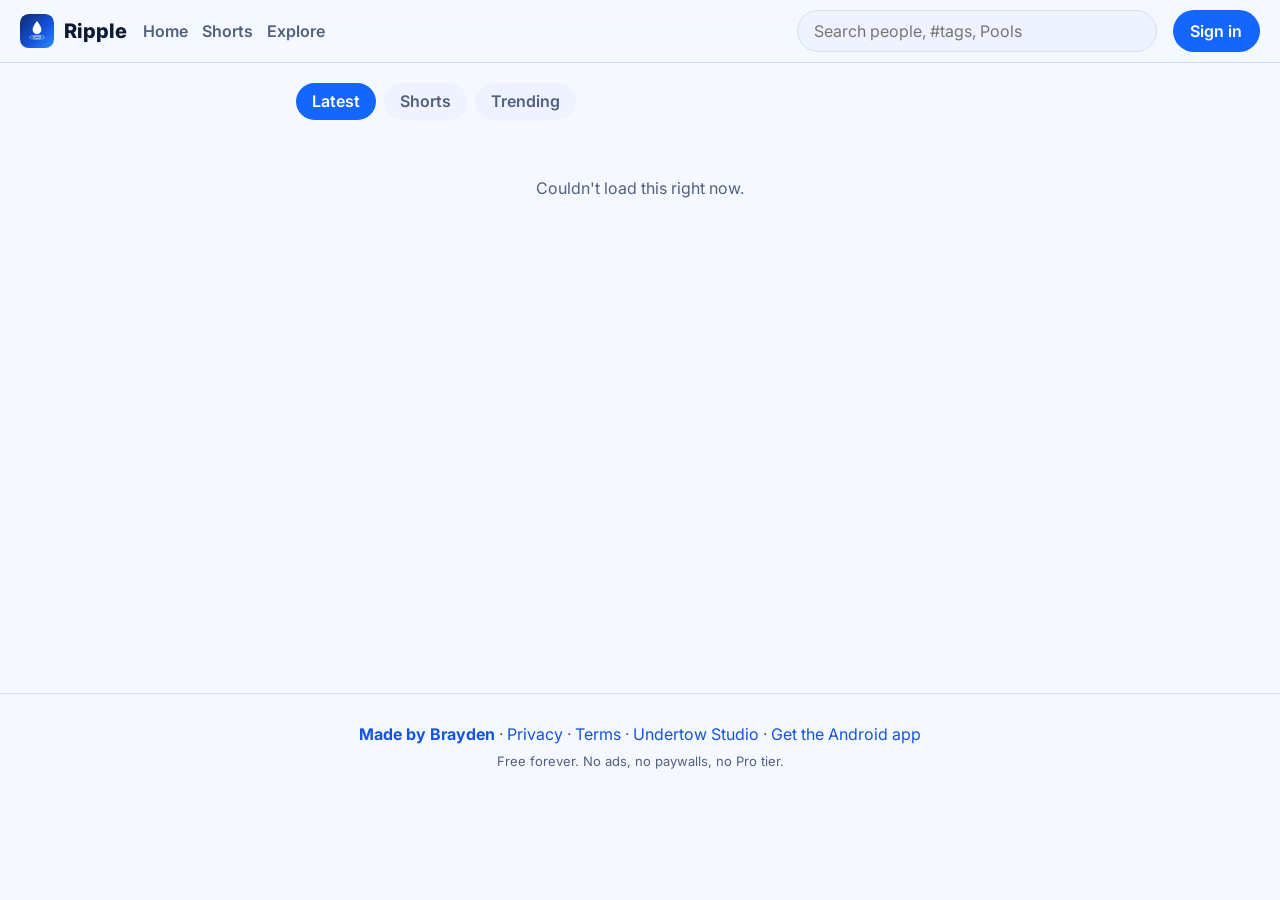
==== index.html @ 59a77327 "Ripple web viewer" ====
<!doctype html>
<html lang="en">
<head>
  <meta charset="utf-8">
  <meta name="viewport" content="width=device-width,initial-scale=1,viewport-fit=cover">
  <title>Ripple — short videos, posts, Pools and chats</title>
  <meta name="description" content="Ripple: short videos, posts, Pools (communities) and chats. Free, no ads. Made by Brayden.">
  <meta name="theme-color" content="#061a3d">
  <meta property="og:site_name" content="Ripple">
  <meta property="og:title" content="Ripple">
  <meta property="og:description" content="Short videos, posts, Pools and chats. Free, no ads. Made by Brayden.">
  <meta property="og:type" content="website">
  <meta property="og:image" content="icon-512.png">
  <link rel="icon" href="icon.svg" type="image/svg+xml">
  <link rel="stylesheet" href="style.css">
</head>
<body>
  <header class="top">
    <a class="brand" href="#/"><svg viewBox="0 0 108 108" class="mark" aria-hidden="true"><use href="#drop"/></svg><span>Ripple</span></a>
    <nav>
      <a href="#/">Home</a>
      <a href="#/shorts">Shorts</a>
      <a href="#/explore">Explore</a>
    </nav>
    <form class="search" id="search"><input name="q" placeholder="Search people, #tags, Pools" autocomplete="off" aria-label="Search"></form>
    <div id="me"></div>
  </header>
  <main id="view" aria-live="polite"></main>
  <footer class="foot">
    <a id="credit" href="#/">Made by Brayden</a> ·
    <a href="#/privacy">Privacy</a> · <a href="#/terms">Terms</a> ·
    <a id="studio" href="#">Undertow Studio</a> · <a id="getapp" href="#">Get the Android app</a>
    <div class="small">Free forever. No ads, no paywalls, no Pro tier.</div>
  </footer>
  <div id="modal" class="modal" hidden></div>
  <div id="toast" class="toast" hidden></div>

  <svg width="0" height="0" style="position:absolute">
    <defs>
      <linearGradient id="g" x1="0" y1="0" x2="1" y2="1"><stop offset="0" stop-color="#0a2a6e"/><stop offset=".55" stop-color="#1250d6"/><stop offset="1" stop-color="#2f8cff"/></linearGradient>
      <symbol id="drop" viewBox="0 0 108 108">
        <rect width="108" height="108" rx="28" fill="url(#g)"/>
        <ellipse cx="54" cy="74" rx="24" ry="6.5" fill="none" stroke="#fff" stroke-opacity=".5" stroke-width="2.6"/>
        <ellipse cx="54" cy="74" rx="13" ry="3.4" fill="none" stroke="#fff" stroke-opacity=".85" stroke-width="2.6"/>
        <path d="M54,22C54,22 40,38.5 40,49.5A14,14 0,0 0,68 49.5C68,38.5 54,22 54,22Z" fill="#fff"/>
      </symbol>
    </defs>
  </svg>
  <script type="module" src="app.js"></script>
</body>
</html>
---- style.css ----
@font-face { font-family: Inter; src: url(fonts/inter.ttf) format("truetype"); font-weight: 100 900; font-display: swap; }
:root {
  --bg: #050d1f; --surface: #0b1730; --surface2: #11213f; --surface3: #182b4f; --line: #22365c;
  --text: #e7efff; --muted: #9db0d4; --primary: #6fa8ff; --vivid: #1565ff; --deep: #061a3d; --danger: #ff8a80;
  --r: 20px;
}
@media (prefers-color-scheme: light) {
  :root { --bg: #f5f8ff; --surface: #ffffff; --surface2: #eef3ff; --surface3: #e2eaff; --line: #d4def5; --text: #0d1a33; --muted: #50607f; --primary: #1255e0; }
}
* { box-sizing: border-box; }
html, body { margin: 0; background: var(--bg); color: var(--text); font: 16px/1.5 Inter, system-ui, sans-serif; }
a { color: var(--primary); text-decoration: none; }
a:hover { text-decoration: underline; }
button { font: inherit; cursor: pointer; border: 0; border-radius: 999px; padding: .55em 1.1em; background: var(--vivid); color: #fff; font-weight: 600; }
button.tonal { background: var(--surface3); color: var(--text); }
button.ghost { background: transparent; color: var(--muted); padding: .4em .6em; }
button:disabled { opacity: .5; cursor: default; }
input, textarea, select { font: inherit; color: var(--text); background: var(--surface2); border: 1px solid var(--line); border-radius: 14px; padding: .65em .9em; width: 100%; }
textarea { resize: vertical; min-height: 4em; }

.top { position: sticky; top: 0; z-index: 10; display: flex; gap: 16px; align-items: center; padding: 10px 20px;
  background: color-mix(in srgb, var(--bg) 82%, transparent); backdrop-filter: blur(14px); border-bottom: 1px solid var(--line); }
.brand { display: flex; align-items: center; gap: 10px; font-weight: 800; font-size: 20px; color: var(--text); }
.brand:hover { text-decoration: none; }
.mark { width: 34px; height: 34px; }
.top nav { display: flex; gap: 14px; }
.top nav a { color: var(--muted); font-weight: 600; }
.search { flex: 1; max-width: 360px; margin-left: auto; }
.search input { border-radius: 999px; padding: .5em 1em; }
#me { display: flex; align-items: center; gap: 8px; }
@media (max-width: 700px) { .top nav { display: none; } .search { max-width: none; } }

main { max-width: 720px; margin: 0 auto; padding: 20px 16px 60px; min-height: 70vh; }
.foot { text-align: center; color: var(--muted); padding: 28px 16px 40px; border-top: 1px solid var(--line); }
.foot .small { font-size: 13px; margin-top: 6px; }
#credit { font-weight: 700; }

.card { background: var(--surface); border: 1px solid var(--line); border-radius: var(--r); padding: 16px; margin-bottom: 14px; }
.post-head { display: flex; gap: 12px; align-items: center; }
.avatar { width: 42px; height: 42px; border-radius: 50%; object-fit: cover; background: linear-gradient(135deg, var(--deep), var(--vivid)); display: grid; place-items: center; color: #fff; font-weight: 700; flex: none; }
.avatar.big { width: 96px; height: 96px; font-size: 36px; border: 4px solid var(--bg); }
.name { font-weight: 700; display: inline-flex; align-items: center; gap: 4px; }
.handle, .meta { color: var(--muted); font-size: 14px; }
.badge { width: 16px; height: 16px; vertical-align: -3px; }
.devtag { font-size: 11px; font-weight: 700; color: #fff; background: linear-gradient(90deg, #0b2a5c, #1565ff); border-radius: 6px; padding: 1px 6px; }
.text { white-space: pre-wrap; word-wrap: break-word; margin: 10px 0 4px; }
.title { font-size: 19px; font-weight: 700; margin: 10px 0 2px; }
.media { display: grid; gap: 6px; margin-top: 10px; border-radius: 16px; overflow: hidden; }
.media.n2, .media.n3, .media.n4 { grid-template-columns: 1fr 1fr; }
.media img, .media video { width: 100%; height: 100%; max-height: 520px; object-fit: cover; display: block; background: var(--surface2); }
.blur { filter: blur(28px); cursor: pointer; }
.actions { display: flex; gap: 6px; margin-top: 10px; flex-wrap: wrap; }
.act { background: var(--surface2); color: var(--text); font-weight: 500; padding: .35em .85em; }
.act.on { background: var(--vivid); color: #fff; }
.chip { display: inline-block; background: var(--surface2); border-radius: 999px; padding: .25em .8em; margin: 0 6px 6px 0; font-size: 14px; color: var(--text); }
.tabs { display: flex; gap: 8px; margin-bottom: 16px; flex-wrap: wrap; }
.tabs a { padding: .4em 1em; border-radius: 999px; background: var(--surface2); color: var(--muted); font-weight: 600; }
.tabs a.on { background: var(--vivid); color: #fff; }

.hero { border-radius: var(--r); overflow: hidden; margin-bottom: 16px; background: var(--surface); border: 1px solid var(--line); }
.banner { height: 160px; background: linear-gradient(160deg, var(--deep), var(--vivid)); background-size: cover; background-position: center; }
.hero-body { padding: 0 20px 18px; }
.hero-body .avatar.big { margin-top: -48px; }
.counts { display: flex; gap: 18px; margin: 10px 0; color: var(--muted); }
.counts b { color: var(--text); }

.comment { border-left: 2px solid var(--line); padding: 6px 0 6px 12px; margin: 6px 0; }
.comment .meta { font-size: 13px; }

.shorts { height: calc(100vh - 140px); overflow-y: scroll; scroll-snap-type: y mandatory; border-radius: var(--r); }
.short { height: calc(100vh - 140px); scroll-snap-align: start; position: relative; background: #000; display: grid; place-items: center; }
.short video { max-height: 100%; max-width: 100%; }
.short .cap { position: absolute; left: 0; right: 0; bottom: 0; padding: 18px; color: #fff; background: linear-gradient(transparent, rgba(0,0,0,.7)); }

.modal { position: fixed; inset: 0; background: rgba(0,0,0,.55); display: grid; place-items: center; z-index: 50; padding: 16px; }
.modal .box { background: var(--surface); border: 1px solid var(--line); border-radius: 24px; padding: 22px; width: min(440px, 100%); max-height: 90vh; overflow: auto; }
.modal .box h2 { margin-top: 0; }
.stack { display: grid; gap: 10px; }
.err { color: var(--danger); font-size: 14px; }
.toast { position: fixed; bottom: 24px; left: 50%; transform: translateX(-50%); background: var(--surface3); padding: 10px 18px; border-radius: 999px; z-index: 60; }
.empty { text-align: center; color: var(--muted); padding: 40px 10px; }
.legal { line-height: 1.65; }
.legal h1, .legal h2 { line-height: 1.25; }
.more { display: block; margin: 10px auto; }

[hidden] { display: none !important; }
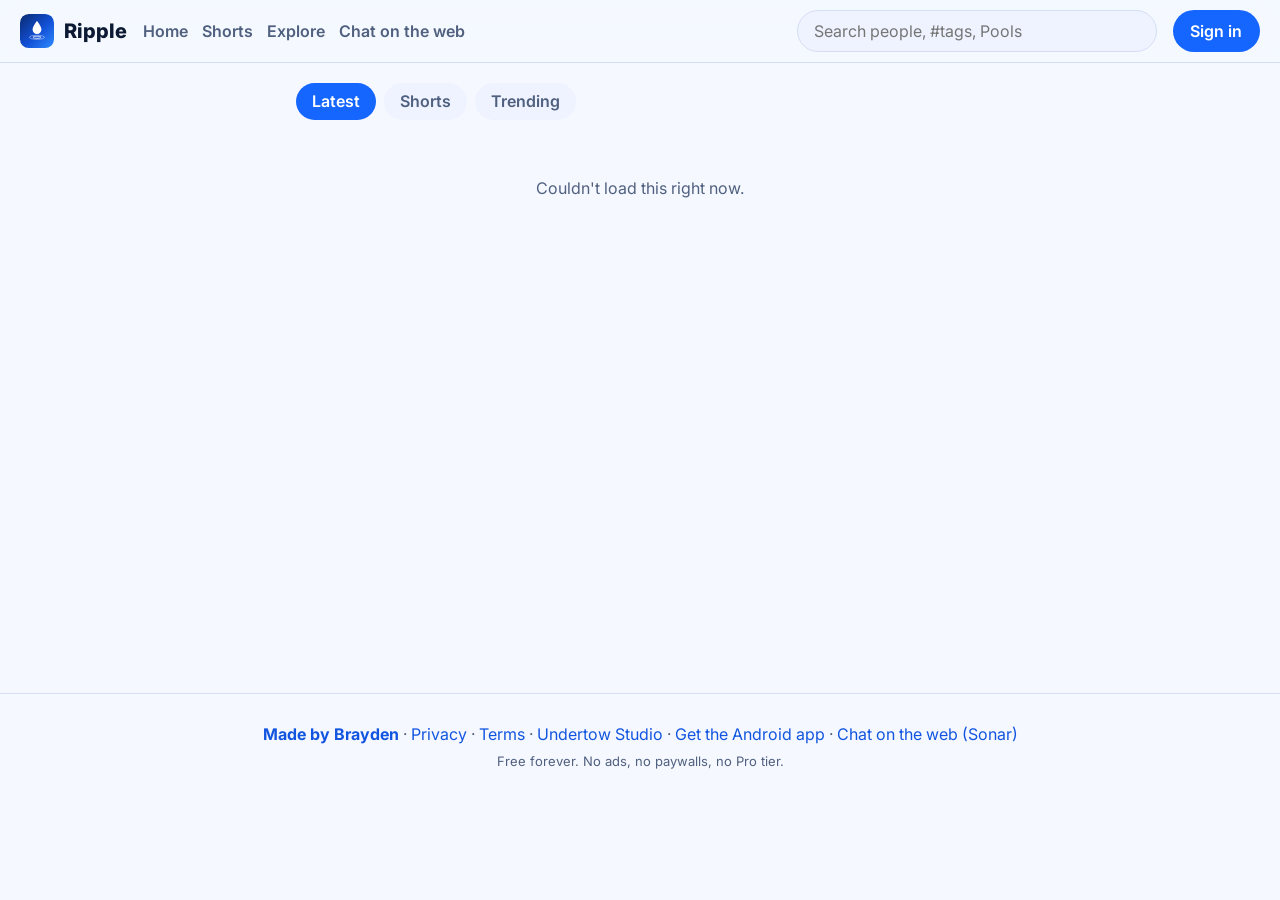
==== commit 84c7ad03: "Chat on the web (Sonar) links Co-Authored-By: Claude Opus 5.5 <noreply@anthropic.com>" ====
--- a/index.html
+++ b/index.html
@@ -21,6 +21,7 @@
       <a href="#/">Home</a>
       <a href="#/shorts">Shorts</a>
       <a href="#/explore">Explore</a>
+      <a href="https://1tekno4884-sketch.github.io/sonar-web/" title="Chat and call with your Ripple account in Sonar">Chat on the web</a>
     </nav>
     <form class="search" id="search"><input name="q" placeholder="Search people, #tags, Pools" autocomplete="off" aria-label="Search"></form>
     <div id="me"></div>
@@ -29,7 +30,7 @@
   <footer class="foot">
     <a id="credit" href="#/">Made by Brayden</a> ·
     <a href="#/privacy">Privacy</a> · <a href="#/terms">Terms</a> ·
-    <a id="studio" href="#">Undertow Studio</a> · <a id="getapp" href="#">Get the Android app</a>
+    <a id="studio" href="#">Undertow Studio</a> · <a id="getapp" href="#">Get the Android app</a> · <a href="https://1tekno4884-sketch.github.io/sonar-web/">Chat on the web (Sonar)</a>
     <div class="small">Free forever. No ads, no paywalls, no Pro tier.</div>
   </footer>
   <div id="modal" class="modal" hidden></div>
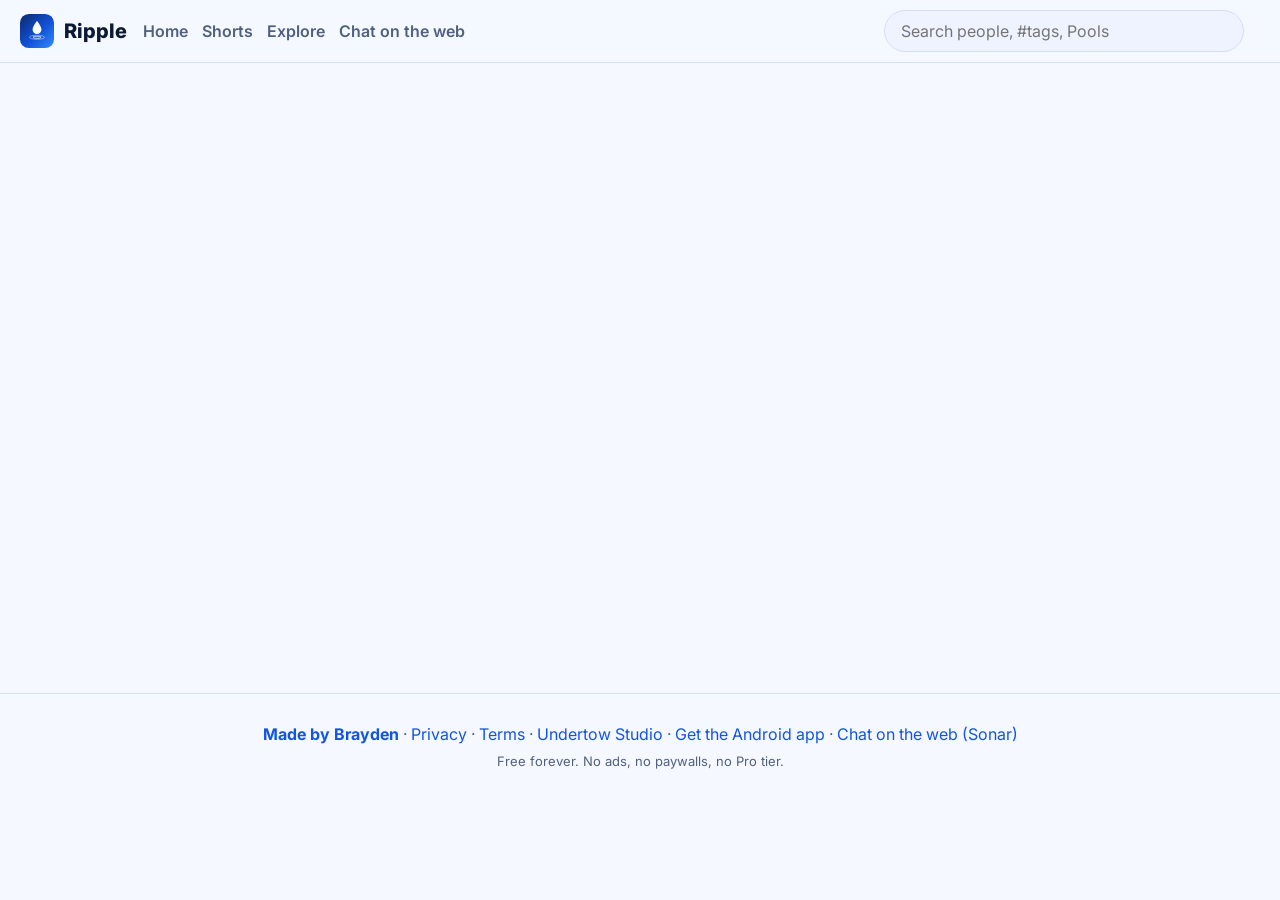
==== commit 2ecb066c: "Ripple web: Update 2 (Deep Dives, Rising Tide, Currents, chapters, captions, banners + flair, remix " ====
--- a/index.html
+++ b/index.html
@@ -13,6 +13,7 @@
   <meta property="og:image" content="icon-512.png">
   <link rel="icon" href="icon.svg" type="image/svg+xml">
   <link rel="stylesheet" href="style.css">
+  <link rel="stylesheet" href="identity.css"><!-- U2-identity: banners + flair -->
 </head>
 <body>
   <header class="top">
@@ -48,5 +49,6 @@
     </defs>
   </svg>
   <script type="module" src="app.js"></script>
+  <script type="module" src="u2dev.js"></script><!-- U2-dev: dry-dock banner -->
 </body>
 </html>
--- a/style.css
+++ b/style.css
@@ -84,3 +84,13 @@
 .more { display: block; margin: 10px auto; }
 
 [hidden] { display: none !important; }
+
+/* Owner badge (one account only): blue crest + "Owner" tag with a slow light sweep */
+.badge.owner { width: 1.05em; height: 1.05em; }
+.ownertag { display: inline-flex; align-items: center; gap: 3px; padding: 1px 7px 1px 3px; border-radius: 7px; font-size: 10px; font-weight: 700; color: #fff;
+  background: linear-gradient(90deg, #071D4F, #1E6BFF 55%, #3FD8FF); position: relative; overflow: hidden; vertical-align: middle; white-space: nowrap; }
+.ownertag .badge.owner { width: 13px; height: 13px; }
+.ownertag::after { content: ""; position: absolute; inset: 0; background: linear-gradient(110deg, transparent 30%, rgba(255,255,255,.45) 50%, transparent 70%);
+  transform: translateX(-120%); animation: ownershine 3.6s linear infinite; }
+@keyframes ownershine { to { transform: translateX(120%); } }
+@media (prefers-reduced-motion: reduce) { .ownertag::after { animation: none; display: none; } }
--- a/identity.css
+++ b/identity.css
@@ -0,0 +1,117 @@
+/* U2-identity: role banners ("ribbons"), name flair, avatar effects and animated profile pictures (Ripple web).
+   CSS + gradients only (no images or fonts). Avatar effects only animate on `.run` (set by identity.js for at most
+   a handful of on-screen avatars); nothing animates with reduced motion. */
+
+/* ---------------------------------------------------------------- banners */
+.ribbons { display: inline-flex; flex-wrap: wrap; gap: 4px; align-items: center; vertical-align: middle; min-width: 0; }
+.ribbons.full { display: flex; margin: 6px 0 2px; }
+.ribbons.compact { flex-wrap: nowrap; flex: 0 1 auto; overflow: hidden; }
+.ribbon { position: relative; overflow: hidden; display: inline-flex; align-items: center; gap: 4px; max-width: 100%;
+  padding: 2px 9px 2px 6px; border-radius: 999px; font: 700 11px/16px Inter, system-ui, sans-serif; letter-spacing: .01em; white-space: nowrap;
+  background: linear-gradient(90deg, var(--rb1), var(--rb2)); box-shadow: inset 0 0 0 1px rgba(255,255,255,.16); -webkit-text-fill-color: currentColor; }
+.ribbon .rb-ic { width: 12px; height: 12px; flex: none; }
+.ribbon .rb-t { overflow: hidden; text-overflow: ellipsis; }
+.ribbons.compact .ribbon { font-size: 10px; line-height: 14px; padding: 1px 7px 1px 5px; max-width: 11em; }
+.ribbons.compact .rb-ic { width: 11px; height: 11px; }
+.ribbon.rb-shimmer::after { content: ""; position: absolute; inset: 0; pointer-events: none;
+  background: linear-gradient(110deg, transparent 30%, rgba(255,255,255,.5) 50%, transparent 70%); transform: translateX(-120%); animation: rbShine 3.2s linear infinite; }
+.ribbon.rb-pulse { animation: rbPulse 2.4s ease-in-out infinite; }
+.ribbon.rb-wave { background: linear-gradient(90deg, var(--rb1), var(--rb2), var(--rb1)) 0 0 / 200% 100%; animation: rbWave 3.2s linear infinite; }
+.name .ribbons, .comment .meta .ribbons { margin-left: 2px; }
+.hero h1 .fname { line-height: 1.2; }
+@keyframes rbShine { to { transform: translateX(120%); } }
+@keyframes rbPulse { 0%, 100% { transform: scale(1); opacity: 1; } 50% { transform: scale(1.04); opacity: .84; } }
+@keyframes rbWave { to { background-position: 200% 0; } }
+
+/* ---------------------------------------------------------------- names */
+.fname.grad { background-image: linear-gradient(90deg, var(--n1, var(--text)), var(--n2, var(--n1, var(--text))));
+  -webkit-background-clip: text; background-clip: text; color: transparent; -webkit-text-fill-color: transparent;
+  padding-right: .12em; }   /* room for italic / script overhangs (background-clip:text clips to the box) */
+.fname.nf-shimmer { background-image: linear-gradient(110deg, transparent 38%, rgba(255,255,255,.85) 50%, transparent 62%),
+  linear-gradient(90deg, var(--n1, var(--text)), var(--n2, var(--n1, var(--text))));
+  background-size: 250% 100%, 100% 100%; background-repeat: no-repeat; animation: nfShimmer 3.4s linear infinite; }
+.fname.nf-tide { background-image: linear-gradient(90deg, #1E6BFF, #3FD8FF 22%, #BFF4FF 32%, #3FD8FF 42%, #1E6BFF 58%, #2F8CFF 78%, #1E6BFF);
+  background-size: 200% 100%; background-repeat: repeat-x; animation: nfTide 4.5s linear infinite; }
+@keyframes nfShimmer { from { background-position: 100% 0, 0 0; } to { background-position: 0% 0, 0 0; } }
+@keyframes nfTide { from { background-position: 0 0; } to { background-position: 200% 0; } }
+.fname.ff-serif { font-family: ui-serif, Georgia, Cambria, "Times New Roman", serif; }
+.fname.ff-mono { font-family: ui-monospace, SFMono-Regular, Menlo, Consolas, "Liberation Mono", monospace; letter-spacing: -.01em; }
+.fname.ff-cursive { font-family: "Segoe Script", "Snell Roundhand", "Apple Chancery", "Brush Script MT", cursive; }
+.fname.ff-rounded { font-family: ui-rounded, "SF Pro Rounded", "Arial Rounded MT Bold", "Varela Round", Nunito, system-ui, sans-serif; }
+.fname.ff-condensed { font-family: "Roboto Condensed", "Arial Narrow", "Liberation Sans Narrow", sans-serif; font-stretch: condensed; letter-spacing: -.01em; }
+.fname.ff-wide { font-stretch: expanded; letter-spacing: .08em; }
+
+/* ---------------------------------------------------------------- avatars */
+.fav { position: relative; display: inline-grid; flex: none; vertical-align: middle; isolation: isolate; border-radius: 50%; --fx: #4FC3FF; }
+.fav > .avatar { grid-area: 1 / 1; margin: 0; }
+.fav > .fav-layer { position: relative; z-index: 1; background: transparent; }
+.hero-body .fav > .avatar.big { margin: 0; }
+.hero-body .fav-big { margin-top: -48px; }
+.fav.fx::before, .fav.fx::after { content: ""; position: absolute; pointer-events: none; border-radius: 50%; }
+.fav.fx::before { z-index: -1; }
+.fav.fx::after { z-index: 2; }
+.fav.fx:not(.run)::before, .fav.fx:not(.run)::after { animation-play-state: paused !important; }
+
+.fav.fx-glow::before { inset: -18%; background: radial-gradient(closest-side, var(--fx) 62%, transparent); filter: blur(2px);
+  animation: fxBreathe 2.8s ease-in-out infinite alternate; }
+
+.fav.fx-fire { --fx: #FF6A1A; }
+.fav.fx-fire::before { inset: -26% -14% -6%; border-radius: 50% 50% 46% 46% / 60% 60% 40% 40%;
+  background: radial-gradient(closest-side at 50% 62%, #FFE27A 58%, var(--fx) 76%, transparent); filter: blur(1.5px);
+  transform-origin: 50% 85%; animation: fxFlame .7s ease-in-out infinite alternate; }
+.fav.fx-fire::after { z-index: -1; inset: -36% 12% 88%; border-radius: 0;
+  background: radial-gradient(circle at 28% 80%, #FFD54A 0 1.5px, transparent 2.5px), radial-gradient(circle at 70% 55%, var(--fx) 0 1.5px, transparent 2.5px),
+    radial-gradient(circle at 50% 20%, #FFE27A 0 1px, transparent 2px);
+  animation: fxEmber 1.6s ease-out -.5s infinite; }
+
+.fav.fx-sparkles { --fx: #FFD54A; }
+.fav.fx-sparkles::before { inset: -10%; background: radial-gradient(closest-side, color-mix(in srgb, var(--fx) 55%, transparent) 72%, transparent); }
+.fav.fx-sparkles::after { inset: -18%; border-radius: 0;
+  background: radial-gradient(circle at 10% 22%, #fff 0 1.2px, transparent 2.4px), radial-gradient(circle at 90% 12%, var(--fx) 0 1.8px, transparent 3px),
+    radial-gradient(circle at 94% 78%, #fff 0 1.2px, transparent 2.4px), radial-gradient(circle at 6% 84%, var(--fx) 0 1.6px, transparent 2.8px),
+    radial-gradient(circle at 52% 0%, #fff 0 1px, transparent 2px);
+  animation: fxTwinkle 1.6s ease-in-out infinite alternate; }
+
+.fav.fx-lightning { --fx: #FFE066; }
+.fav.fx-lightning::before { inset: -12%;
+  background: conic-gradient(transparent 0 8%, var(--fx) 9% 11%, transparent 12% 40%, #fff 41% 42%, var(--fx) 43% 45%, transparent 46% 70%, var(--fx) 71% 73%, transparent 74%);
+  -webkit-mask: radial-gradient(closest-side, transparent 76%, #000 78% 96%, transparent); mask: radial-gradient(closest-side, transparent 76%, #000 78% 96%, transparent);
+  animation: fxZap 2.4s steps(1, end) infinite; }
+.fav.fx-lightning::after { z-index: -2; inset: -6%; background: radial-gradient(closest-side, color-mix(in srgb, var(--fx) 45%, transparent) 80%, transparent); }
+
+.fav.fx-bubbles { --fx: #7FE0FF; }
+.fav.fx-bubbles::before { inset: -6%; background: radial-gradient(closest-side, color-mix(in srgb, var(--fx) 40%, transparent) 82%, transparent); }
+.fav.fx-bubbles::after { inset: -10% -16% 20%; border-radius: 0;
+  background: radial-gradient(circle at 8% 70%, transparent 0 2.2px, var(--fx) 2.6px 3.3px, transparent 3.8px),
+    radial-gradient(circle at 92% 55%, transparent 0 1.6px, var(--fx) 2px 2.6px, transparent 3px),
+    radial-gradient(circle at 85% 15%, transparent 0 2.6px, color-mix(in srgb, var(--fx) 80%, #fff) 3px 3.7px, transparent 4.2px),
+    radial-gradient(circle at 14% 20%, transparent 0 1.4px, var(--fx) 1.8px 2.3px, transparent 2.8px);
+  animation: fxRise 3s ease-in-out -1.1s infinite; }
+
+.fav.fx-aurora { --fx: #3CE0B0; }
+.fav.fx-aurora::before { inset: -16%; background: conic-gradient(var(--fx), #7C4DFF, #00B0FF, #00E5A8, var(--fx));
+  -webkit-mask: radial-gradient(closest-side, transparent 60%, #000 74%, transparent); mask: radial-gradient(closest-side, transparent 60%, #000 74%, transparent);
+  filter: blur(3px); opacity: .9; animation: fxSpin 7s linear infinite; }
+
+/* the owner's crest aura (owner-only on the server) */
+.fav.fx-crest::before { inset: -13%;
+  background: conic-gradient(#071D4F, #1E6BFF 25%, #3FD8FF 40%, #fff 46%, #3FD8FF 52%, #1E6BFF 70%, #071D4F);
+  -webkit-mask: radial-gradient(closest-side, transparent 74%, #000 77% 94%, transparent); mask: radial-gradient(closest-side, transparent 74%, #000 77% 94%, transparent);
+  animation: fxSpin 5s linear infinite; }
+.fav.fx-crest::after { z-index: -2; inset: -22%; background: radial-gradient(closest-side, rgba(30,107,255,.55) 60%, rgba(63,216,255,.25) 78%, transparent);
+  animation: fxBreathe 3.2s ease-in-out infinite alternate; }
+
+@keyframes fxBreathe { from { transform: scale(.94); opacity: .5; } to { transform: scale(1.04); opacity: .9; } }
+@keyframes fxFlame { from { transform: scale(1, .96) skewX(-2deg); opacity: .85; } to { transform: scale(1.03, 1.06) skewX(2deg); opacity: 1; } }
+@keyframes fxEmber { from { transform: translateY(40%); opacity: 0; } 30% { opacity: 1; } to { transform: translateY(-30%); opacity: 0; } }
+@keyframes fxTwinkle { from { opacity: .25; transform: scale(.97) rotate(-4deg); } to { opacity: 1; transform: scale(1.03) rotate(4deg); } }
+@keyframes fxZap { 0% { transform: rotate(0); opacity: 1; } 8% { opacity: .2; } 12% { transform: rotate(40deg); opacity: 1; } 40% { transform: rotate(130deg); opacity: .6; }
+  44% { transform: rotate(200deg); opacity: 1; } 70% { transform: rotate(250deg); opacity: .3; } 74% { transform: rotate(310deg); opacity: 1; } 100% { transform: rotate(360deg); } }
+@keyframes fxRise { 0% { transform: translateY(18%); opacity: 0; } 25% { opacity: 1; } 100% { transform: translateY(-18%); opacity: 0; } }
+@keyframes fxSpin { to { transform: rotate(360deg); } }
+
+/* ---------------------------------------------------------------- reduced motion: everything still */
+@media (prefers-reduced-motion: reduce) {
+  .ribbon, .ribbon::after, .fname, .fav::before, .fav::after { animation: none !important; }
+  .ribbon.rb-shimmer::after { display: none; }
+}
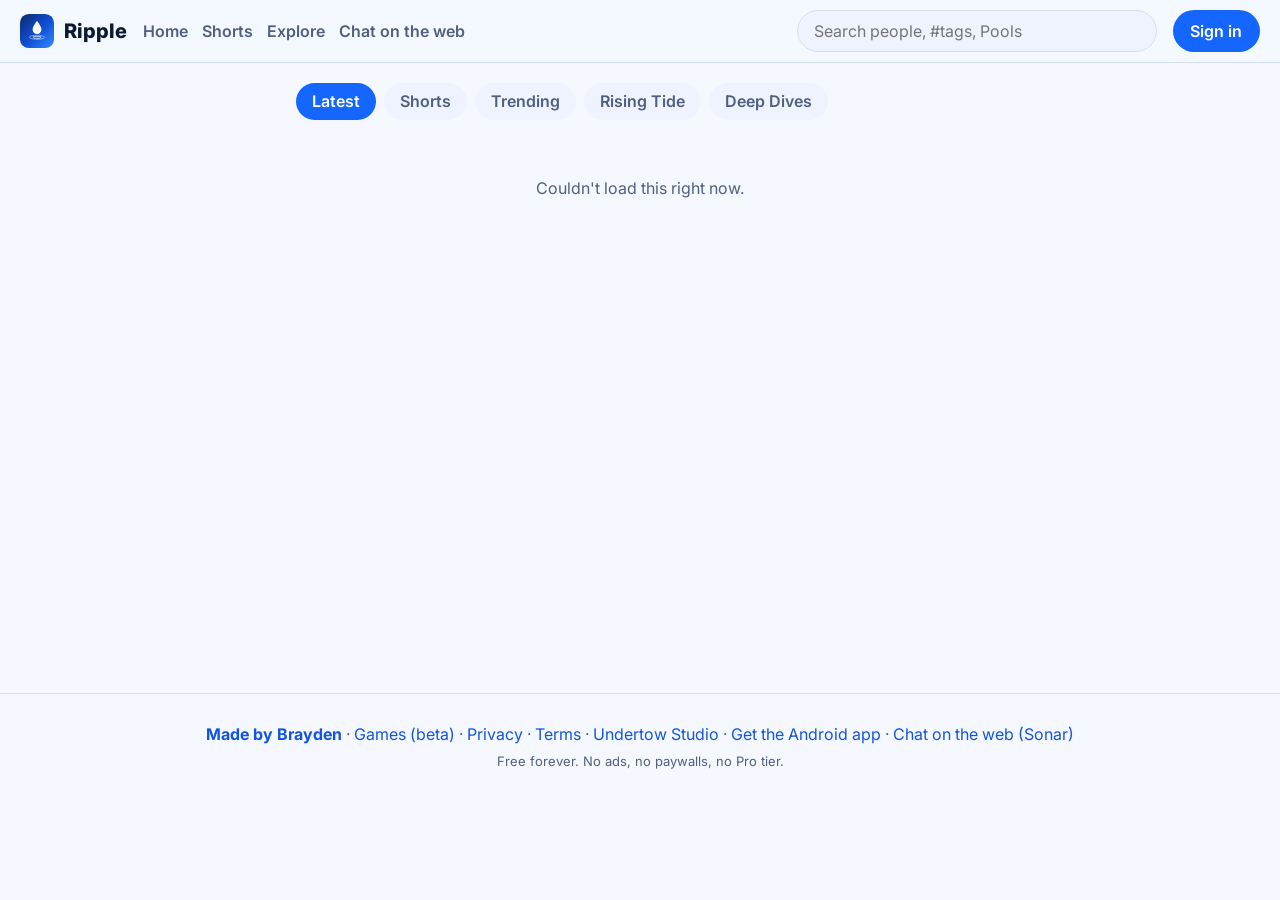
==== commit e109ff6f: "Ripple web: Update 3 (Ripple 1.6): Tide Map, games page (beta), long-form switch" ====
--- a/index.html
+++ b/index.html
@@ -30,7 +30,7 @@
   <main id="view" aria-live="polite"></main>
   <footer class="foot">
     <a id="credit" href="#/">Made by Brayden</a> ·
-    <a href="#/privacy">Privacy</a> · <a href="#/terms">Terms</a> ·
+    <a href="games.html">Games (beta)</a> · <a href="#/privacy">Privacy</a> · <a href="#/terms">Terms</a> ·
     <a id="studio" href="#">Undertow Studio</a> · <a id="getapp" href="#">Get the Android app</a> · <a href="https://1tekno4884-sketch.github.io/sonar-web/">Chat on the web (Sonar)</a>
     <div class="small">Free forever. No ads, no paywalls, no Pro tier.</div>
   </footer>
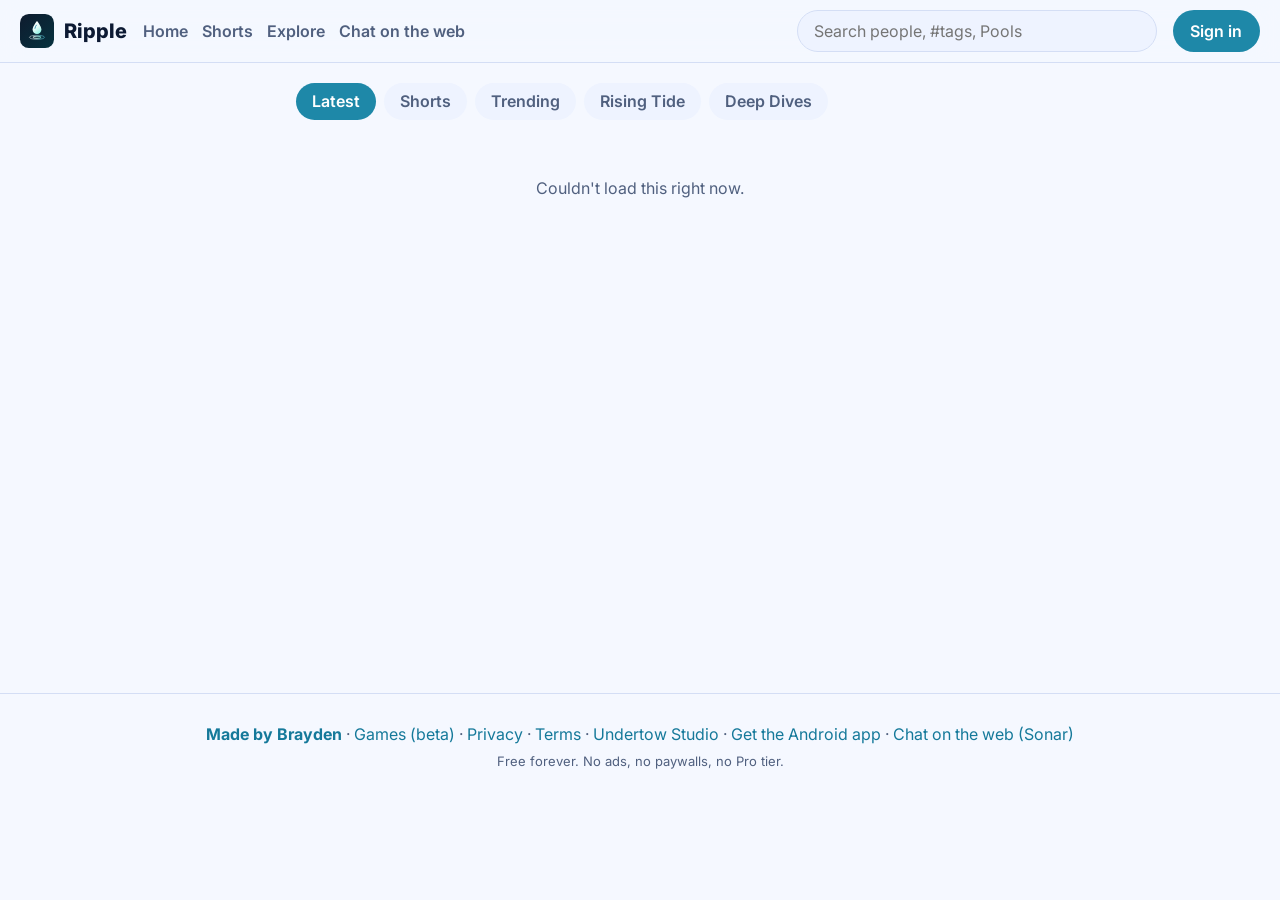
==== commit 92a150a6: "Ripple web: Update 4 (Sea Glass, teal, reports, Ripple Effect/Tide Report)" ====
--- a/index.html
+++ b/index.html
@@ -5,7 +5,7 @@
   <meta name="viewport" content="width=device-width,initial-scale=1,viewport-fit=cover">
   <title>Ripple — short videos, posts, Pools and chats</title>
   <meta name="description" content="Ripple: short videos, posts, Pools (communities) and chats. Free, no ads. Made by Brayden.">
-  <meta name="theme-color" content="#061a3d">
+  <meta name="theme-color" content="#0E1B2E">
   <meta property="og:site_name" content="Ripple">
   <meta property="og:title" content="Ripple">
   <meta property="og:description" content="Short videos, posts, Pools and chats. Free, no ads. Made by Brayden.">
@@ -39,12 +39,10 @@
 
   <svg width="0" height="0" style="position:absolute">
     <defs>
-      <linearGradient id="g" x1="0" y1="0" x2="1" y2="1"><stop offset="0" stop-color="#0a2a6e"/><stop offset=".55" stop-color="#1250d6"/><stop offset="1" stop-color="#2f8cff"/></linearGradient>
+      <linearGradient id="g" x1="0" y1="0" x2="1" y2="1"><stop offset="0" stop-color="#0E1B2E"/><stop offset="1" stop-color="#06323F"/></linearGradient><linearGradient id="gr1" x1="0" y1="0" x2="1" y2="0"><stop offset="0" stop-color="#fff" stop-opacity=".6"/><stop offset="1" stop-color="#4FD1E8" stop-opacity=".6"/></linearGradient><linearGradient id="gr2" x1="0" y1="0" x2="1" y2="0"><stop offset="0" stop-color="#fff"/><stop offset="1" stop-color="#7FF0E0"/></linearGradient><linearGradient id="gd" gradientUnits="userSpaceOnUse" x1="42" y1="28" x2="66" y2="62"><stop offset="0" stop-color="#fff"/><stop offset=".45" stop-color="#E6FBF8"/><stop offset="1" stop-color="#7FF0E0"/></linearGradient>
       <symbol id="drop" viewBox="0 0 108 108">
         <rect width="108" height="108" rx="28" fill="url(#g)"/>
-        <ellipse cx="54" cy="74" rx="24" ry="6.5" fill="none" stroke="#fff" stroke-opacity=".5" stroke-width="2.6"/>
-        <ellipse cx="54" cy="74" rx="13" ry="3.4" fill="none" stroke="#fff" stroke-opacity=".85" stroke-width="2.6"/>
-        <path d="M54,22C54,22 40,38.5 40,49.5A14,14 0,0 0,68 49.5C68,38.5 54,22 54,22Z" fill="#fff"/>
+        <ellipse cx="54" cy="74" rx="24" ry="6.5" fill="none" stroke="url(#gr1)" stroke-width="2.6"/><ellipse cx="54" cy="74" rx="13" ry="3.4" fill="none" stroke="url(#gr2)" stroke-width="2.6"/><path d="M54,22C54,22 40,38.5 40,49.5A14,14 0,0 0,68 49.5C68,38.5 54,22 54,22Z" fill="url(#gd)"/><path d="M47.5,45.5c0.4,-3.6 2.6,-7.4 4.6,-10.2" fill="none" stroke="#1E88A8" stroke-width="2.6" stroke-linecap="round"/>
       </symbol>
     </defs>
   </svg>
--- a/style.css
+++ b/style.css
@@ -1,11 +1,11 @@
 @font-face { font-family: Inter; src: url(fonts/inter.ttf) format("truetype"); font-weight: 100 900; font-display: swap; }
 :root {
   --bg: #050d1f; --surface: #0b1730; --surface2: #11213f; --surface3: #182b4f; --line: #22365c;
-  --text: #e7efff; --muted: #9db0d4; --primary: #6fa8ff; --vivid: #1565ff; --deep: #061a3d; --danger: #ff8a80;
+  --text: #e7efff; --muted: #9db0d4; --primary: #4fd1e8; --vivid: #1e88a8; --deep: #0e1b2e; --danger: #ff8a80;
   --r: 20px;
 }
 @media (prefers-color-scheme: light) {
-  :root { --bg: #f5f8ff; --surface: #ffffff; --surface2: #eef3ff; --surface3: #e2eaff; --line: #d4def5; --text: #0d1a33; --muted: #50607f; --primary: #1255e0; }
+  :root { --bg: #f5f8ff; --surface: #ffffff; --surface2: #eef3ff; --surface3: #e2eaff; --line: #d4def5; --text: #0d1a33; --muted: #50607f; --primary: #15799a; }
 }
 * { box-sizing: border-box; }
 html, body { margin: 0; background: var(--bg); color: var(--text); font: 16px/1.5 Inter, system-ui, sans-serif; }
@@ -94,3 +94,20 @@
   transform: translateX(-120%); animation: ownershine 3.6s linear infinite; }
 @keyframes ownershine { to { transform: translateX(120%); } }
 @media (prefers-reduced-motion: reduce) { .ownertag::after { animation: none; display: none; } }
+
+/* ── U4-glassrs: Sea Glass (the phone's u3.glass, applied in app.js applyGlass) ── */
+:root.sea-glass { --glass-a: 68%; --glass-blur: 22px; --glass-tint: var(--surface); --glass-rim: rgba(255,255,255,.22); --glass-rim2: rgba(255,255,255,.05); }
+:root.sea-glass[data-glass="subtle"] { --glass-a: 84%; --glass-blur: 18px; }
+:root.sea-glass[data-glass="clear"] { --glass-a: 52%; --glass-blur: 26px; }
+:root.sea-glass.glass-tinted { --glass-tint: color-mix(in srgb, var(--surface) 86%, var(--primary)); }
+@media (prefers-color-scheme: light) { :root.sea-glass { --glass-rim: rgba(255,255,255,.9); --glass-rim2: rgba(0,0,0,.08); } }
+.sea-glass .top, .sea-glass .modal .box {
+  background: color-mix(in srgb, var(--glass-tint) var(--glass-a), transparent);
+  -webkit-backdrop-filter: blur(var(--glass-blur)) saturate(1.35); backdrop-filter: blur(var(--glass-blur)) saturate(1.35);
+  border-color: var(--glass-rim2);
+  box-shadow: inset 1px 1px 0 var(--glass-rim), inset -1px -1px 0 var(--glass-rim2);
+}
+.sea-glass .modal { background: rgba(0,0,0,.28); -webkit-backdrop-filter: blur(10px); backdrop-filter: blur(10px); }
+:root.sea-glass.glass-solid { --glass-a: 100%; --glass-blur: 0px; }
+@media (prefers-reduced-transparency: reduce) { :root.sea-glass { --glass-a: 100%; --glass-blur: 0px; } }
+@media (prefers-contrast: more) { :root.sea-glass { --glass-a: 96%; --glass-rim: rgba(255,255,255,.6); } }
